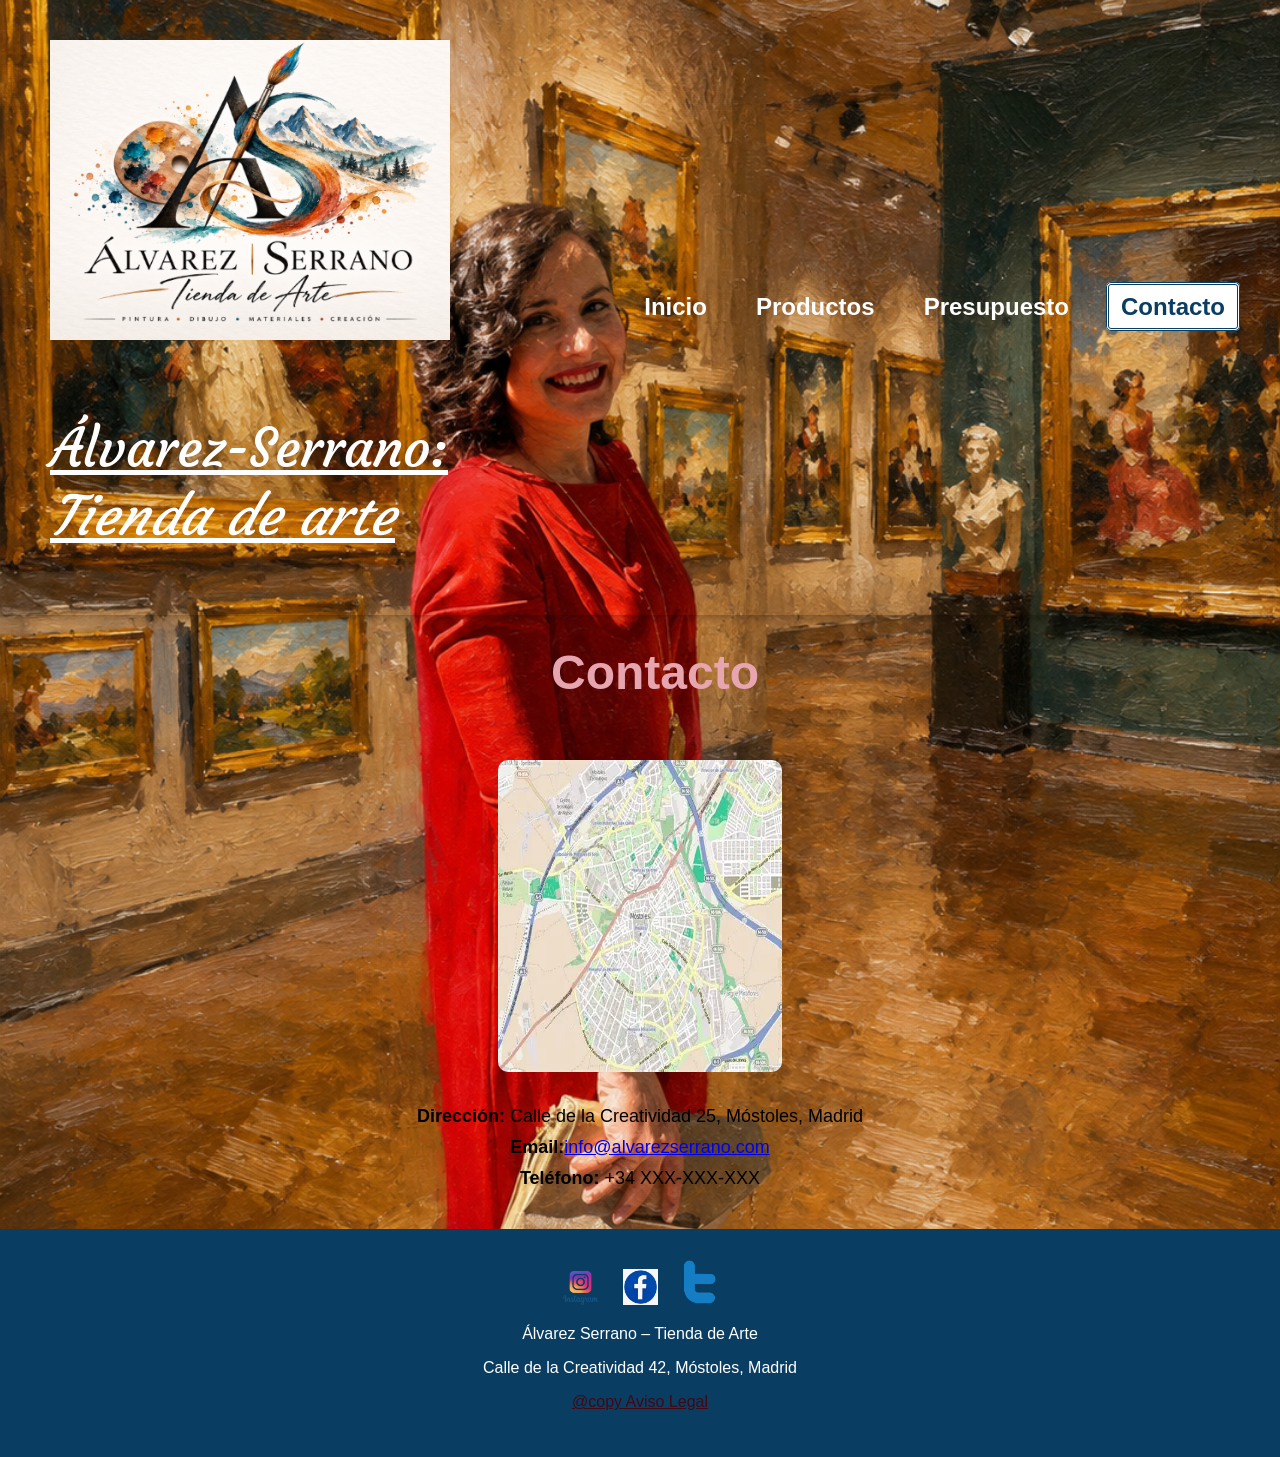
==== views/contacto.html @ 1eccd6a3 "Add files via upload" ====
<!DOCTYPE html>
<html lang="es">
<head>
    <meta charset="UTF-8">
    <meta name="viewport" content="width=device-width, initial-scale=1.0">
    <title>Document</title>
    <link rel="stylesheet" href="./../css/estilos.css">
    <link rel="preconnect" href="https://fonts.googleapis.com">
    <link rel="preconnect" href="https://fonts.gstatic.com" crossorigin>
    <link href="https://fonts.googleapis.com/css2?family=Courgette&display=swap" rel="stylesheet">
</head>
<body>
    <header><!--inserción del logo-->
        <div class="logotipo2">
            <img src="./../images/logotipo2.png" 
            alt="logotipo"
            width="1000"
            height="750">
            <h1>Álvarez-Serrano: <em>Tienda de arte</em></h1>
        </div>
         <!--De nuevo aparece el menú-->
        <nav>
            <ul>
                <li><a href="./../index.html"              target="_self">Inicio</a></li>
                <li><a href="./productos.html"             target="_self">Productos</a></li>
                <li><a href="./presupuesto.html"           target="_top">Presupuesto</a></li>
                <li><a href="./contacto.html"class="active"target="_self">Contacto</a></li>
            </ul>
        </nav>
    </header>
<main>
    <h2 class="contacto">Contacto</h2>
    <label class="mapa-box">
        <input type="checkbox" class="mapa-zoom">
        <img src="./../images/mapa2.webp"
        alt="Mapa de ubicación"
        class="mapa"
        width="474"
        height="312">
    </label>
    <p><strong>Dirección:</strong> Calle de la Creatividad 25, Móstoles, Madrid</p>
    <p><strong>Email:</strong><a href="mailto:in@alvarezserrano.com">info@alvarezserrano.com</a></p>
    <p><strong>Teléfono:</strong> +34 XXX-XXX-XXX</p>
</main>
<footer>
    <div class="redes">
        <a href="https://instagram.com"><img src="./../images/Instagram.png" alt="Instagram"width="250"></a>
        <a href="https://facebook.com"><img src="./../images/facbook.png" alt="Facebook"width="250"></a>
        <a href="https://twitter.com"><img src="./../images/twitter.png" alt="Twitter"width="250"></a>
    </div>

    <p>Álvarez Serrano – Tienda de Arte</p>
    <p>Calle de la Creatividad 42, Móstoles, Madrid</p>
    <p><a href="./../images/Aviso-Legal-Web.pdf"target="_blank">@copy Aviso Legal</a></p>
</footer>
</body>

</html>
---- css/estilos.css ----
/*GENERAL*/
body{
    margin: 0;
    font-family:'Franklin Gothic Medium', 'Arial Narrow', Arial, sans-serif;
    background-image:url(./../images/Fondo.png);
    background-size: cover;
    background-repeat: no-repeat;
    background-position: center;
}

/*LOGOTIPO Y TÍTULO PRINCIPAL*/
header{
    background:transparent/* #0A3D62*/;
    color: white;
    padding: 20px;
    display: flex;
    justify-content: space-between;
    align-items: center;
    box-shadow: 0 2px 8px rgba(0,0,0,0.3);
}

.logotipo2{
    display: flex;
    flex-direction: column;
    align-items: flex-start;
    gap: 10px;
}

.logotipo2 img{
    height: 300px;
    width: auto;
    padding: 20px;
    margin-left: 10px;
}
.logotipo2 img:hover{
    transform: scale(1.3);
    transition:all 1s ease-in-out;
}

.logotipo2 h1{
    font-family: "Courgette", cursive;
    font-size: 3.4rem;
    color: #fff;
    padding: 8px 30px;
    border-radius: 20px;
    text-decoration-line: underline;
    font-weight: 400;   
}

/*MENÚ DE NAVEGACIÓN*/
nav ul{
    list-style: none;
    display: flex;
    gap: 25px;
    margin: 0;
    padding: 20px;
    font-size: 1.5rem;
}

nav a{
    color: white;
    text-decoration:none;
    padding: 8px 12px;
    border-radius: 5px;
    transition: 0.3s;
    font-weight: bold;
}
nav .active{
    color:#0A3D62;
    background:white;
    border-style: double;
}

nav a:hover{
    background: #F0C14B;      
    color: #0A3D62;
}

/*SECCIONES*/
section {
    padding: 60px;
    margin: 50px auto;
    max-width: 1000px;
    background: #ffffff;
    border-radius: 16px;
    box-shadow: 0 6px 20px rgba(0,0,0,0.12);
    transition: transform 0.3s ease, box-shadow 0.3s ease;
}
section:hover {
    transform: translateY(-6px);
    box-shadow: 0 10px 28px rgba(0,0,0,0.18);
}
.hero {
    background: linear-gradient(120deg, rgba(10, 61, 98, 0.7), rgba(20, 90, 141, 0.7));
    color: white;
    padding: 100px 60px;
    border-radius: 20px;
    text-align: center;
    box-shadow: 0 8px 25px rgba(0,0,0,0.25);
}
.hero h2 {
    font-size: 3.5rem;
    margin-bottom: 20px;
}
.hero p {
    font-size: 1.3rem;
    line-height: 1.7;
}
.servicios, .sobre {
    background: rgba(255, 255, 255, 0.75); /* blanco semitransparente */
    border-radius: 16px;
    padding: 70px;
    box-shadow: 0 6px 20px rgba(0,0,0,0.12);
    backdrop-filter: blur(6px); /* efecto cristal */
}
.servicios h2, .sobre h2 {
    font-size: 3.5rem;
    margin-bottom: 25px;
    color: #0A3D62;
    border-left: 6px solid #F0C14B;
    padding-left: 12px;
}
.servicios p, .sobre p {
    font-size: 1.15rem;
    line-height: 1.7;
    color: #444;
}
/*PRODUCTOS*/
.PA{
    color: rgb(231, 165, 176);
    font-size: 3rem;
}
.Productos{
    display: grid; /* crea la cuadrícula */
    grid-template-columns: repeat(auto-fit, minmax(250px, 1fr));
    gap: 20px;
    padding: 10px;
}

.item{
    position: relative; /* para colocar el precio encima */
    overflow:hidden; /* con esto no se sale el zoom */
    border-radius: 10px;
    box-shadow: 0 2px 10px rgba(0,0,0,0.2);
    transition: transform 0.3s ease, box-shadow 0.3s ease;
}

.item img{
    width: 100%;
    height: auto;
    display: block;
    border-radius: 10px;
    transition: transform 0.4s ease, filter 0.4s ease;
}

.item:hover{
    transform: translateY(-5px);
    box-shadow: 0 6px 18px rgba(0,0,0,0.25);
}

.item:hover img{
    transform: scale(1.1); /* zoom suave */
    filter: brightness(0.7); /* oscurece para que el precio destaque */
}

.item::after{
    content: attr(data-price); /* toma el precio del HTML */
    position: absolute;
    bottom: 10px;
    left: 50%;
    transform: translateX(-50%);
    background: rgba(0,0,0,0.7);
    color: white;
    padding: 8px 12px;
    border-radius: 5px;
    font-size: 18px;
    opacity: 0; /* oculto por defecto */
    transition: opacity 0.3s ease;
}

.item:hover::after{ /*muestra el precio al pasar el ratón*/
    opacity: 1;
}
h2{
    margin-left: 30px;
}

/*FORMULARIO DE PRESUPUESTO*/
.presupuesto{
    color: rgb(231, 165, 176);
    font-size: 3rem;
    text-align: center;
    margin-top: 20px;
}

form{
    background: white;
    padding: 30px;
    max-width: 400px;
    margin: 30px auto;
    border-radius: 10px;
    box-shadow: 0 2px 10px rgba(0,0,0,0.1);
    display: flex;
    flex-direction: column;
    gap: 15px;
}

input, textarea{
    padding: 12px;
    border: 1px solid #ccc;
    border-radius: 5px;
    font-size: 16px;
}

button{
    padding: 12px;
    background: #F0C14B;
    border: none;
    border-radius: 5px;
    cursor: pointer;
    font-size: 16px;
    transition: 0.3s;
}

button:hover{
    background: #d9aa3d;
}

/*CONTACTO*/
/* Contenedor que actúa como botón */
.mapa-box{
    cursor:all-scroll;
    display: inline-block;
    position: relative;
}

/* Ocultamos el checkbox */
.mapa-zoom{
    display: none;
}

/* Imagen normal */
.mapa{
    display: block;
    margin: 20px auto;
    width: 60%;
    max-width: 600px;
    border-radius: 10px;
}

/* Fondo oscuro cuando se activa el zoom */
.mapa-zoom:checked ~ .mapa{
    position: fixed;
    top: 50%;
    left: 50%;
    transform: translate(-50%, -50%) scale(1.5);
    z-index: 9999;
    box-shadow: 0 0 20px rgba(0,0,0,0.6);
}

/* Fondo oscuro detrás */
.mapa-zoom:checked ~ .mapa::before{
    content: "";
    position: fixed;
    inset: 0;
    background: rgba(0,0,0,0.6);
    z-index: 9998;
}
.contacto{
    color: rgb(231, 165, 176);
    font-size: 3rem;
    text-align: center;
    margin-top: 30px;
}
main{
    text-align: center;
}
main p{
    text-align: center;
    font-size: 18px;
    margin: 10px 0;
}

/*PIE DE PÁGINA*/
footer{
    background: #0A3D62;
    color: white;
    text-align: center;
    padding: 30px;
    margin-top: 40px;
}
footer img{
    width: 35px;
    margin: 0 10px;
    transition: all 1s ease-in-out;
}

footer img:hover{
    transform: scale(1.5);
    transition: all 1s ease-in-out;
}
footer a{
    color:rgb(66, 8, 20);
}
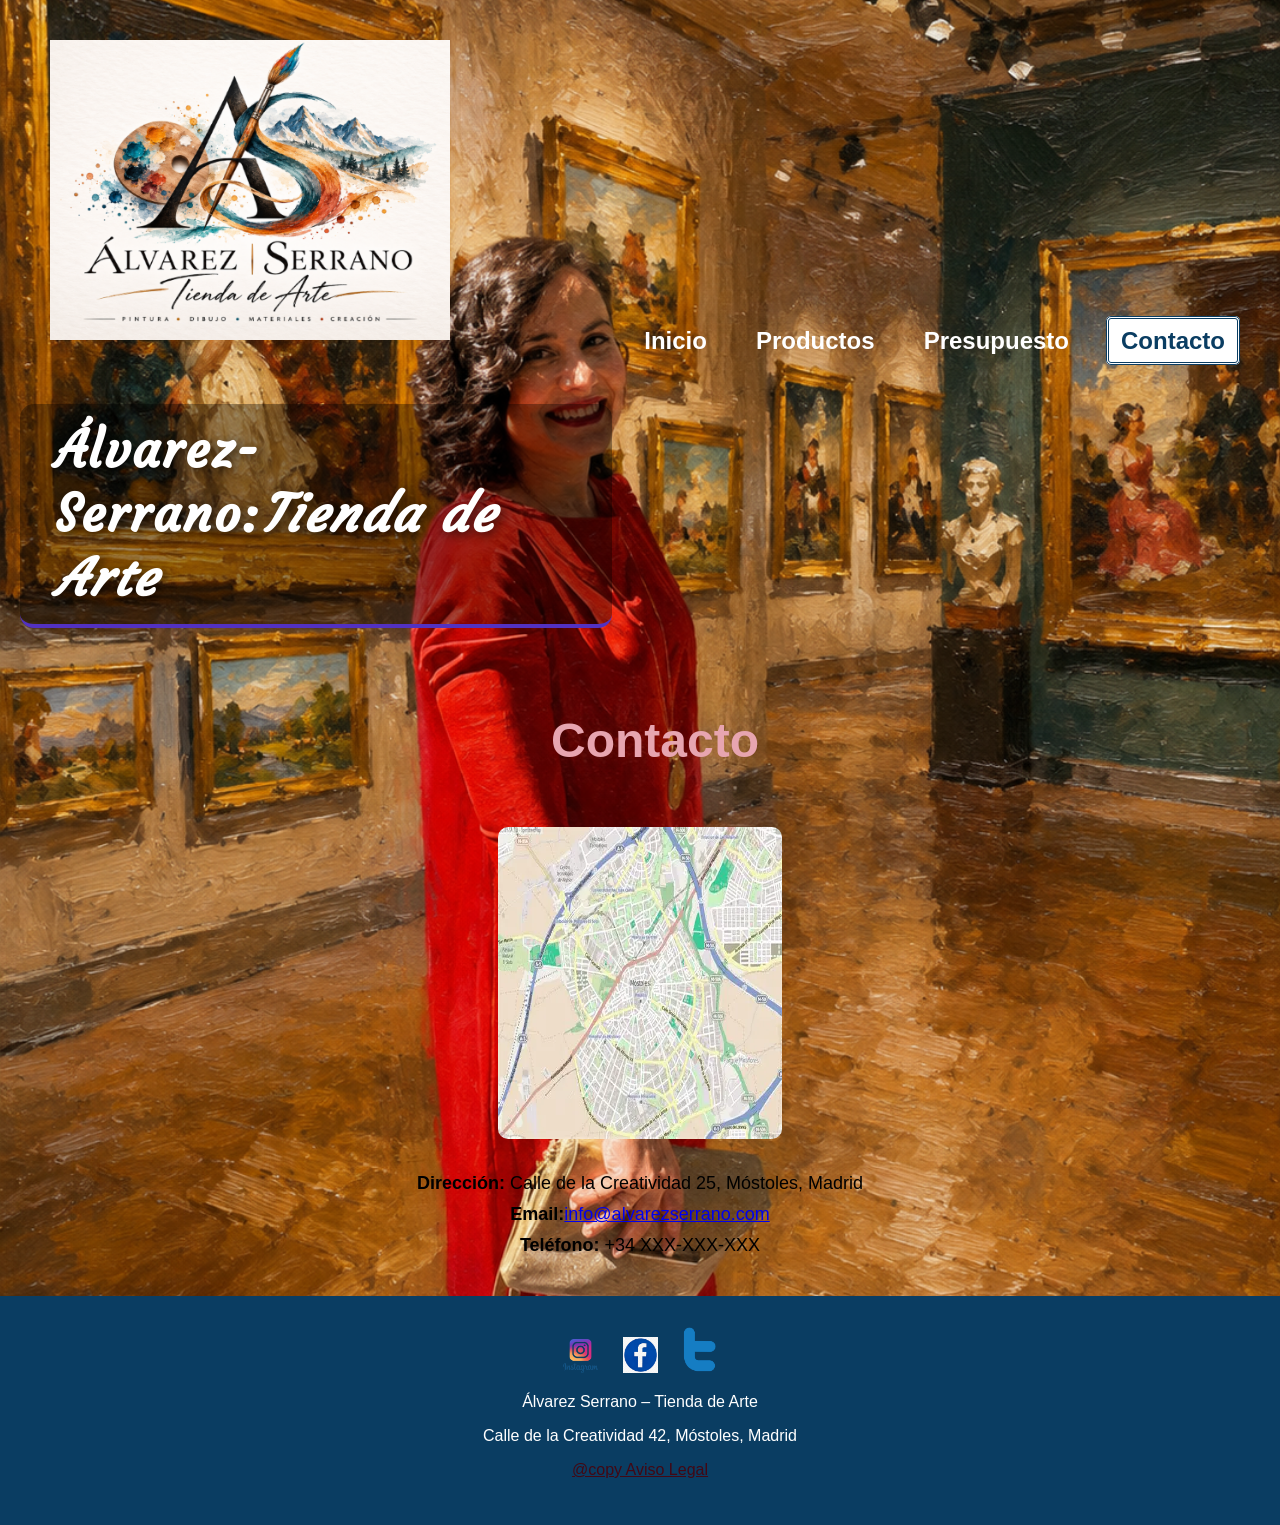
==== commit 4579113d: "Add files via upload" ====
--- a/views/contacto.html
+++ b/views/contacto.html
@@ -16,7 +16,7 @@
             alt="logotipo"
             width="1000"
             height="750">
-            <h1>Álvarez-Serrano: <em>Tienda de arte</em></h1>
+            <h1>Álvarez-Serrano:<em>Tienda de Arte</em></h1>
         </div>
          <!--De nuevo aparece el menú-->
         <nav>
--- a/css/estilos.css
+++ b/css/estilos.css
@@ -1,4 +1,4 @@
-/*GENERAL*/
+/*-----ESTILOS GENERALES DEL SITIO------*/
 body{
     margin: 0;
     font-family:'Franklin Gothic Medium', 'Arial Narrow', Arial, sans-serif;
@@ -8,50 +8,52 @@
     background-position: center;
 }
 
-/*LOGOTIPO Y TÍTULO PRINCIPAL*/
+/*----CABECERA: LOGOTIPO Y TÍTULO PRINCIPAL-------*/
 header{
-    background:transparent/* #0A3D62*/;
-    color: white;
-    padding: 20px;
-    display: flex;
-    justify-content: space-between;
-    align-items: center;
-    box-shadow: 0 2px 8px rgba(0,0,0,0.3);
-}
-
+    background:transparent/*fondo transparente para dejar ver la imágen*/;
+    color: white;/*tento en blanco*/
+    padding: 20px;/*espacio interno*/
+    display: flex;/*coloca los elementos en línea*/
+    justify-content: space-between;/*separo logotipo y menú*/
+    align-items: center;/*centrar verticalmente*/
+}
+/* Contenedor del logotipo y título*/
 .logotipo2{
     display: flex;
-    flex-direction: column;
-    align-items: flex-start;
-    gap: 10px;
-}
-
+    flex-direction: column; /* imágen y título en columna*/
+    align-items: flex-start;/* alineación a la izquierda*/
+    gap: 10px; /* separación entre elementos*/
+}
+/* imágen del logotipo*/
 .logotipo2 img{
     height: 300px;
-    width: auto;
+    width: auto; /* mantiene la proporción*/
     padding: 20px;
     margin-left: 10px;
 }
 .logotipo2 img:hover{
-    transform: scale(1.3);
-    transition:all 1s ease-in-out;
-}
-
+    transform: scale(1.3); /* efecto zoom*/
+    transition:all 1s ease-in-out; /* transición suave*/
+}
+/* Título principal*/
 .logotipo2 h1{
     font-family: "Courgette", cursive;
-    font-size: 3.4rem;
+    font-size: 3.2rem;
+    font-weight: 700;
+    letter-spacing: 2px;
     color: #fff;
-    padding: 8px 30px;
-    border-radius: 20px;
-    text-decoration-line: underline;
-    font-weight: 400;   
-}
-
-/*MENÚ DE NAVEGACIÓN*/
+    text-shadow: 3px 3px 12px rgba(0,0,0,0.65);
+    background: rgba(0,0,0,0.35);
+    padding: 14px 35px;
+    border-radius: 14px;
+    border-bottom: 4px solid #5231c1;
+}
+
+/*--------MENÚ DE NAVEGACIÓN-------*/
 nav ul{
-    list-style: none;
-    display: flex;
-    gap: 25px;
+    list-style: none; /* elimina viñetas*/
+    display: flex; /* elementos en fila*/
+    gap: 25px; /* separación*/
     margin: 0;
     padding: 20px;
     font-size: 1.5rem;
@@ -62,36 +64,38 @@
     text-decoration:none;
     padding: 8px 12px;
     border-radius: 5px;
-    transition: 0.3s;
+    transition: 0.3s; /* animación hover*/
     font-weight: bold;
 }
+/* Página activa*/
 nav .active{
     color:#0A3D62;
     background:white;
-    border-style: double;
-}
-
+    border-style: double; /* borde decorativo*/
+}
+/* Efecto hover*/
 nav a:hover{
     background: #F0C14B;      
     color: #0A3D62;
 }
 
-/*SECCIONES*/
+/*------SECCIONES GENERALES-----*/
 section {
-    padding: 60px;
-    margin: 50px auto;
+    padding: 60px; /* espacio interno*/
+    margin: 50px auto; /* separación vertical*/
     max-width: 1000px;
-    background: #ffffff;
-    border-radius: 16px;
-    box-shadow: 0 6px 20px rgba(0,0,0,0.12);
-    transition: transform 0.3s ease, box-shadow 0.3s ease;
+    background: #ffffff; /* fondo blanco*/
+    border-radius: 16px; /* esquinas redondeadas*/
+    box-shadow: 0 6px 20px rgba(0,0,0,0.12); /* sombra suave*/
+    transition: transform 0.3s ease, box-shadow 0.3s ease; /* animación*/
 }
 section:hover {
-    transform: translateY(-6px);
+    transform: translateY(-6px); /* efecto flotante*/
     box-shadow: 0 10px 28px rgba(0,0,0,0.18);
 }
+/* sección principal*/
 .hero {
-    background: linear-gradient(120deg, rgba(10, 61, 98, 0.7), rgba(20, 90, 141, 0.7));
+    background: linear-gradient(120deg, rgba(10, 61, 98, 0.7), rgba(20, 90, 141, 0.7)); */ degradado*/
     color: white;
     padding: 100px 60px;
     border-radius: 20px;
@@ -106,18 +110,18 @@
     font-size: 1.3rem;
     line-height: 1.7;
 }
+/* secciones de servicios y sobre nosotros*/
 .servicios, .sobre {
     background: rgba(255, 255, 255, 0.75); /* blanco semitransparente */
     border-radius: 16px;
     padding: 70px;
     box-shadow: 0 6px 20px rgba(0,0,0,0.12);
-    backdrop-filter: blur(6px); /* efecto cristal */
+    backdrop-filter: blur(6px); /* desenfoque */
 }
 .servicios h2, .sobre h2 {
     font-size: 3.5rem;
     margin-bottom: 25px;
     color: #0A3D62;
-    border-left: 6px solid #F0C14B;
     padding-left: 12px;
 }
 .servicios p, .sobre p {
@@ -125,21 +129,21 @@
     line-height: 1.7;
     color: #444;
 }
-/*PRODUCTOS*/
+/*-----PRODUCTOS-----*/
 .PA{
     color: rgb(231, 165, 176);
     font-size: 3rem;
 }
 .Productos{
     display: grid; /* crea la cuadrícula */
-    grid-template-columns: repeat(auto-fit, minmax(250px, 1fr));
+    grid-template-columns: repeat(auto-fit, minmax(250px, 1fr));/* adaptable*/
     gap: 20px;
     padding: 10px;
 }
-
+/* Tarjeta de producto*/
 .item{
     position: relative; /* para colocar el precio encima */
-    overflow:hidden; /* con esto no se sale el zoom */
+    overflow:hidden; /* no se sale el zoom */
     border-radius: 10px;
     box-shadow: 0 2px 10px rgba(0,0,0,0.2);
     transition: transform 0.3s ease, box-shadow 0.3s ease;
@@ -155,14 +159,14 @@
 
 .item:hover{
     transform: translateY(-5px);
-    box-shadow: 0 6px 18px rgba(0,0,0,0.25);
+    box-shadow: 0 6px 18px rgba(0,0,0,0.25); 
 }
 
 .item:hover img{
     transform: scale(1.1); /* zoom suave */
     filter: brightness(0.7); /* oscurece para que el precio destaque */
 }
-
+/* Precio mostrado en hover*/
 .item::after{
     content: attr(data-price); /* toma el precio del HTML */
     position: absolute;
@@ -185,7 +189,7 @@
     margin-left: 30px;
 }
 
-/*FORMULARIO DE PRESUPUESTO*/
+/*-----FORMULARIO DE PRESUPUESTO-----*/
 .presupuesto{
     color: rgb(231, 165, 176);
     font-size: 3rem;
@@ -226,10 +230,10 @@
     background: #d9aa3d;
 }
 
-/*CONTACTO*/
+/*----CONTACTO Y MAPA----*/
 /* Contenedor que actúa como botón */
 .mapa-box{
-    cursor:all-scroll;
+    cursor:all-scroll; /* cursor personalizado*/
     display: inline-block;
     position: relative;
 }
@@ -281,7 +285,7 @@
     margin: 10px 0;
 }
 
-/*PIE DE PÁGINA*/
+/*-----PIE DE PÁGINA-----*/
 footer{
     background: #0A3D62;
     color: white;
